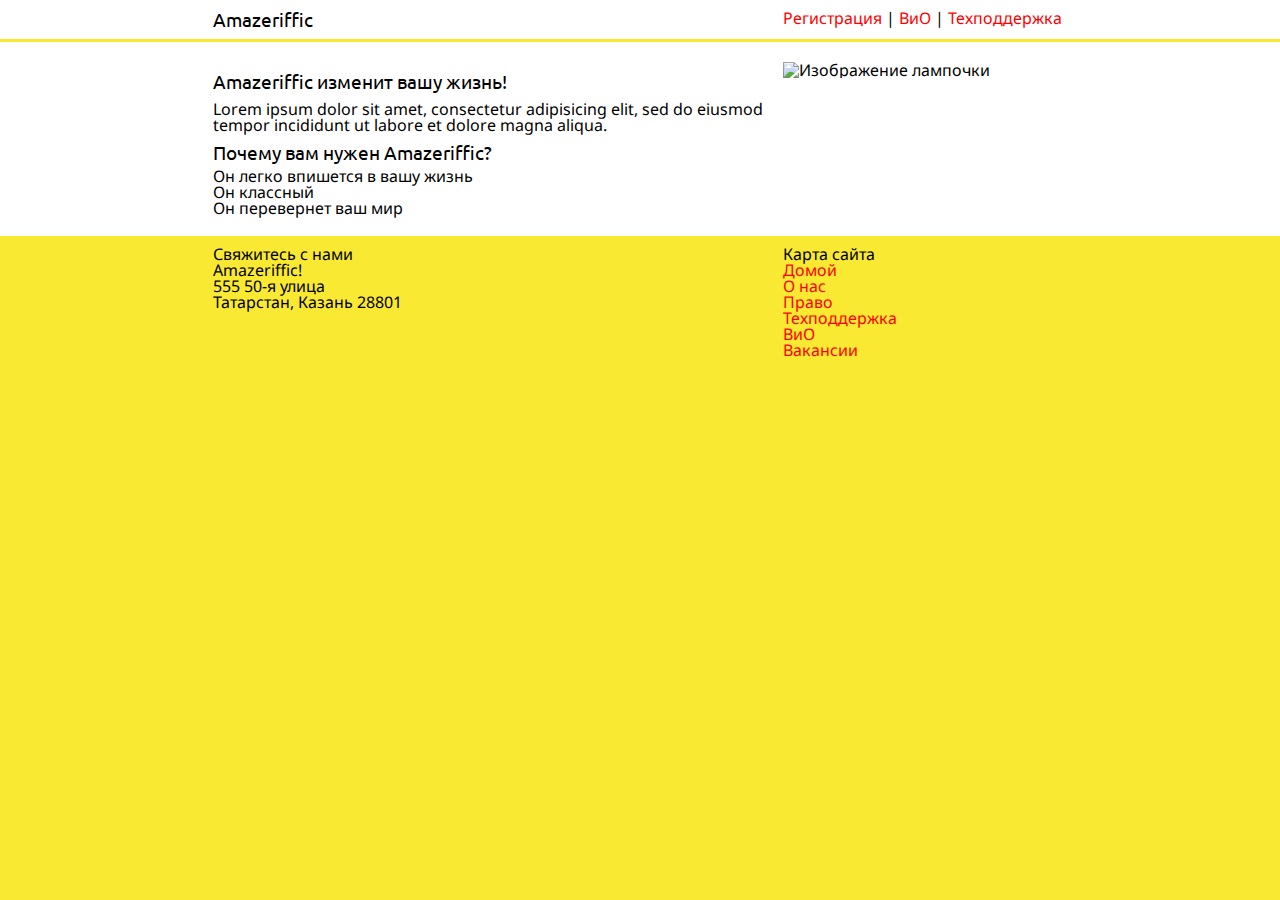
==== index.html @ db74bbd3 "Add reset.css and style.css, link in index.html" ====
<!doctype html>
<html>
	<head> 
		<title> Amazeriffic </title> 
		<link rel="stylesheet" type="text/css" href="reset.css"> 
		<link rel="stylesheet" type="text/css" href="style.css">
		<link rel="stylesheet" type="text/css" href="http://fonts.googleapis.com/css?family=Ubuntu&subset=latin,cyrillic">
		<link rel="stylesheet" type="text/css" href="http://fonts.googleapis.com/css?family=Droid+Sans&subset=latin,cyrillic" >
	</head>
	<body> 
		<header> 
			<div class="container">
				<h1> Amazeriffic </h1> 
				<nav> 
					<a href="#">Регистрация</a> | 
					<a href="faq.html">ВиО</a> | 
					<a href="#">Техподдержка</a> 
				</nav>
			</div>
		</header>
		<main>
			<div class="container">
				<div class="main_block">
					<h2>Amazeriffic изменит вашу жизнь!</h2> 
					<p>Lorem ipsum dolor sit amet, consectetur adipisicing elit, sed do eiusmod tempor  incididunt ut labore et dolore magna aliqua.</p> 
					<h3>Почему вам нужен Amazeriffic?</h3>
					<ul>
						<li>Он легко впишется в вашу жизнь</li> 
						<li>Он классный</li>
						<li>Он перевернет ваш мир</li>
					</ul> 
				</div>
				<div class="image">
					<img src="lightbulb.png" alt="Изображение лампочки">
				</div>
			</div>
		</main>
		<footer>
			<div class="container">
				<div class="contact"> 
					<h5>Свяжитесь с нами</h5> 
					<p>Amazeriffic!</p> 
					<p>555 50-я улица</p> 
					<p>Татарстан, Казань 28801</p> 
				</div>
				<div class="sitemap"> 
					<h5>Карта сайта</h5>
					<ul>
						<li><a href="index.html">Домой</a></li>
						<li><a href="#">О нас</a></li> 
						<li><a href="#">Право</a></li> 
						<li><a href="#">Техподдержка</a></li>
						<li><a href="faq.html">ВиО</a></li> 
						<li><a href="#">Вакансии</a></li> 
					</ul>
				</div>
			</div>
		</footer>
	</body>
</html>
---- style.css ----
body {
	background: #f9e933; 
	font-family: 'Droid sans';
	font-size: 100%;
}

a {
	text-decoration: none;
	color: red;
}

a:hover {
	text-decoration: underline;
	color: red;
}

h1, h2, h3, h4 {
	font-family: Ubuntu;
	font-size: 120%;
}

header, main, footer { 
	min-width: 855px;
}

header .container, main .container, footer .container { 
	max-width: 855px;
	margin: auto;
}

header { 
	background: white; 
	overflow: auto;
	margin-bottom: 3px;
	padding: 10px;
}
header h1 {
	float: left;
	width: 570px;
}
header nav {
	float: right;
	width: 285px;
}
main { 
	background: white; 
	overflow: auto;
	padding: 20px;
}
main .main_block {
	float: left;
	width: 570px;
}
main .image {
	float: right;	
	width: 285px;
}

main .faq {
	float: left;
	width: 855px;
}

main .faq p {
	margin-top: 5px;
	margin-bottom: 5px;
}

main h2 {
	font-size: 120%;
	margin-top: 10px;
	margin-bottom: 10px;
}

main h3 {
	margin-top: 10px;
	margin-bottom: 5px;	
}

footer {
	overflow: auto;
	padding: 10px;
}

footer .contact {
	float: left;
	width: 570px;
}
 
footer .sitemap {
	float: right;	
	width: 285px;
}
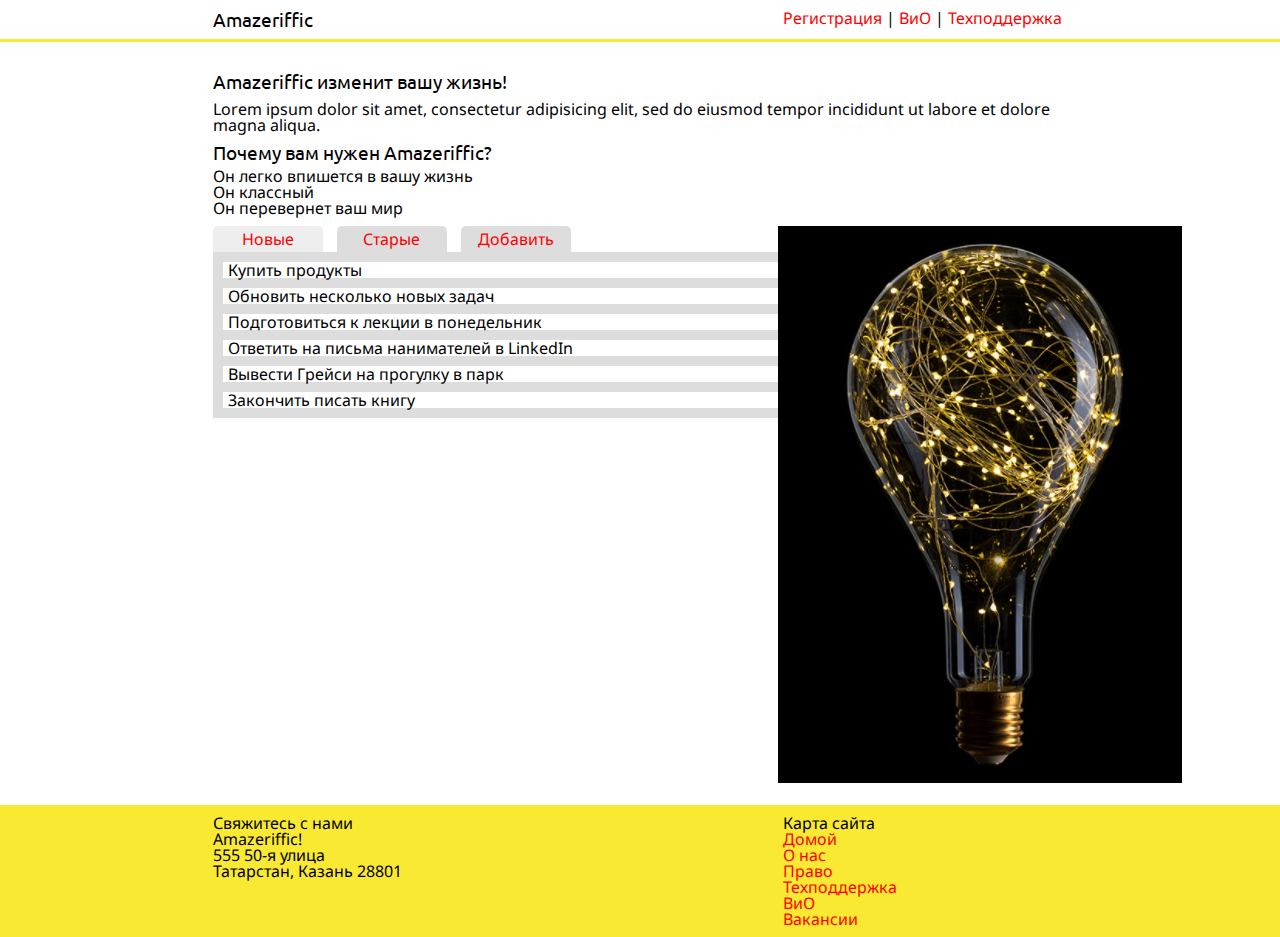
==== commit 8a2ce785: "Buttons" ====
--- a/index.html
+++ b/index.html
@@ -20,11 +20,11 @@
 		</header>
 		<main>
 			<div class="container">
-				<div class="main_block">
+				<div class="faq">
 					<h2>Amazeriffic изменит вашу жизнь!</h2> 
 					<p>Lorem ipsum dolor sit amet, consectetur adipisicing elit, sed do eiusmod tempor  incididunt ut labore et dolore magna aliqua.</p> 
 					<h3>Почему вам нужен Amazeriffic?</h3>
-					<ul>
+					<ul class="tops">
 						<li>Он легко впишется в вашу жизнь</li> 
 						<li>Он классный</li>
 						<li>Он перевернет ваш мир</li>
@@ -33,7 +33,21 @@
 				<div class="image">
 					<img src="lightbulb.png" alt="Изображение лампочки">
 				</div>
-			</div>
+				<div class="tabs">
+					<a href=""><span class="active">Новые</span></a>
+					<a href=""><span>Старые</span></a>
+					<a href=""><span>Добавить</span></a>
+				</span></a></div>
+				<div class="content">
+					<ul>
+						<li>Купить продукты</li>
+						<li>Обновить несколько новых задач</li>
+						<li>Подготовиться к лекции в понедельник</li>
+						<li>Ответить на письма нанимателей в LinkedIn</li>
+						<li>Вывести Грейси на прогулку в парк</li>
+						<li>Закончить писать книгу</li>
+					</ul>					
+				</div>
 		</main>
 		<footer>
 			<div class="container">
--- a/style.css
+++ b/style.css
@@ -53,7 +53,8 @@
 }
 main .image {
 	float: right;	
-	width: 285px;
+	width: 290px;
+
 }
 
 main .faq {
@@ -90,4 +91,36 @@
 footer .sitemap {
 	float: right;	
 	width: 285px;
-}+}
+
+.tabs a span {
+display: inline-block;
+border-radius: 5px 5px 0 0;
+width: 100px;
+margin-right: 10px;
+text-align: center;
+background: #ddd;
+padding: 5px;
+}
+
+.tabs a span.active {
+background: #eee;
+}
+
+.content {
+	background: white;
+	padding-bottom: 10px;
+}
+
+.content li{
+	list-style: none;
+	margin:  10px;
+	padding-left: 5px;
+	box-shadow: 0 0 0 10px #ddd;
+}
+
+.tops{
+	margin-bottom: 10px;
+}
+
+
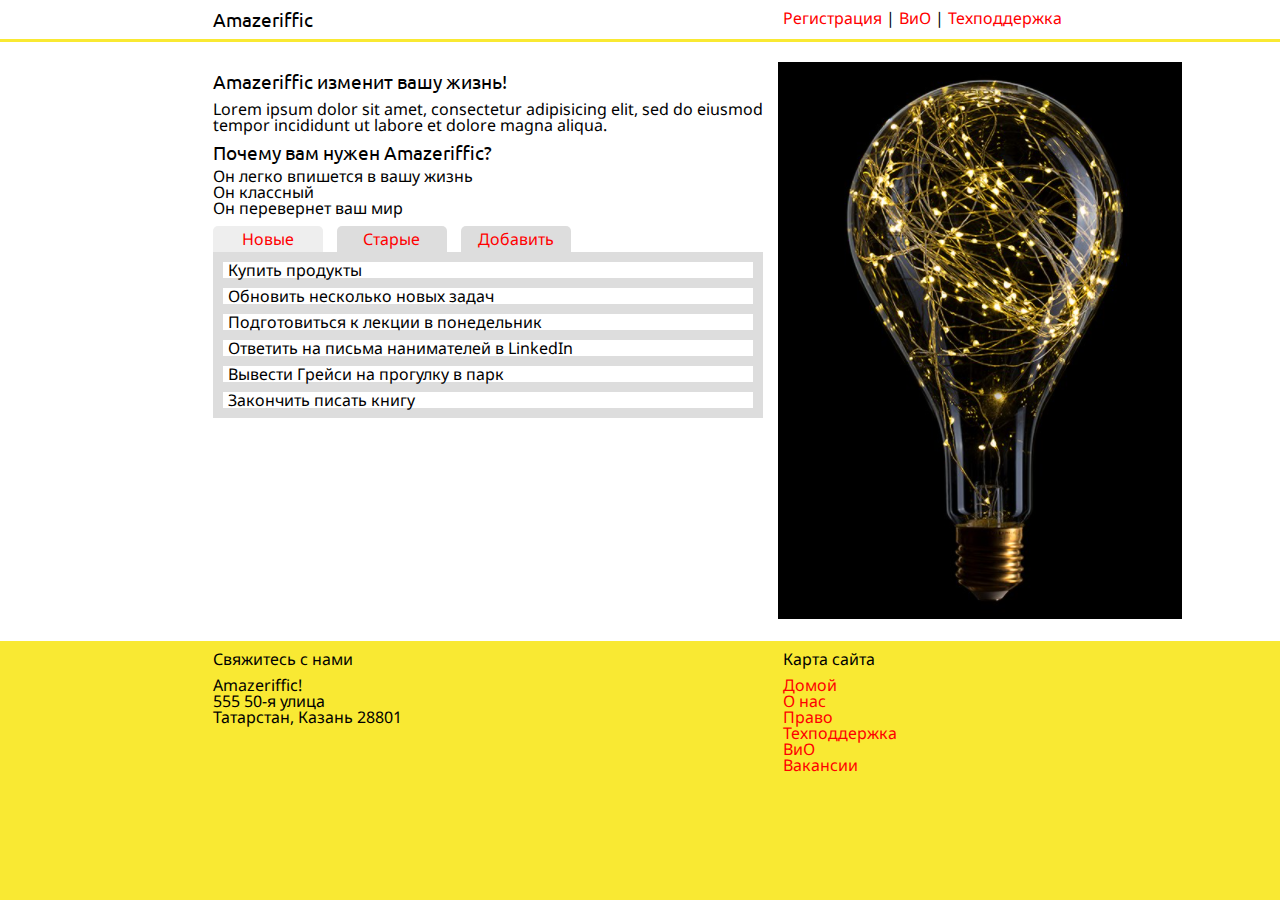
==== commit c2ad1638: "Alina" ====
--- a/index.html
+++ b/index.html
@@ -39,7 +39,7 @@
 					<a href=""><span>Добавить</span></a>
 				</span></a></div>
 				<div class="content">
-					<ul>
+					<ul class="lists">
 						<li>Купить продукты</li>
 						<li>Обновить несколько новых задач</li>
 						<li>Подготовиться к лекции в понедельник</li>
@@ -59,7 +59,7 @@
 				</div>
 				<div class="sitemap"> 
 					<h5>Карта сайта</h5>
-					<ul>
+					<ul class="info">
 						<li><a href="index.html">Домой</a></li>
 						<li><a href="#">О нас</a></li> 
 						<li><a href="#">Право</a></li> 
--- a/style.css
+++ b/style.css
@@ -33,6 +33,8 @@
 	overflow: auto;
 	margin-bottom: 3px;
 	padding: 10px;
+	transition: color 0.2s linear;
+
 }
 header h1 {
 	float: left;
@@ -123,4 +125,23 @@
 	margin-bottom: 10px;
 }
 
+.container .faq{
+	width: 550px;
+}
 
+.container .tabs{
+	width: 550px;
+}
+
+.container .content{
+	width: 550px;
+}
+
+.contact h5{
+    padding-bottom: 10px;
+}
+
+.sitemap h5{
+	padding-bottom: 10px;
+}
+
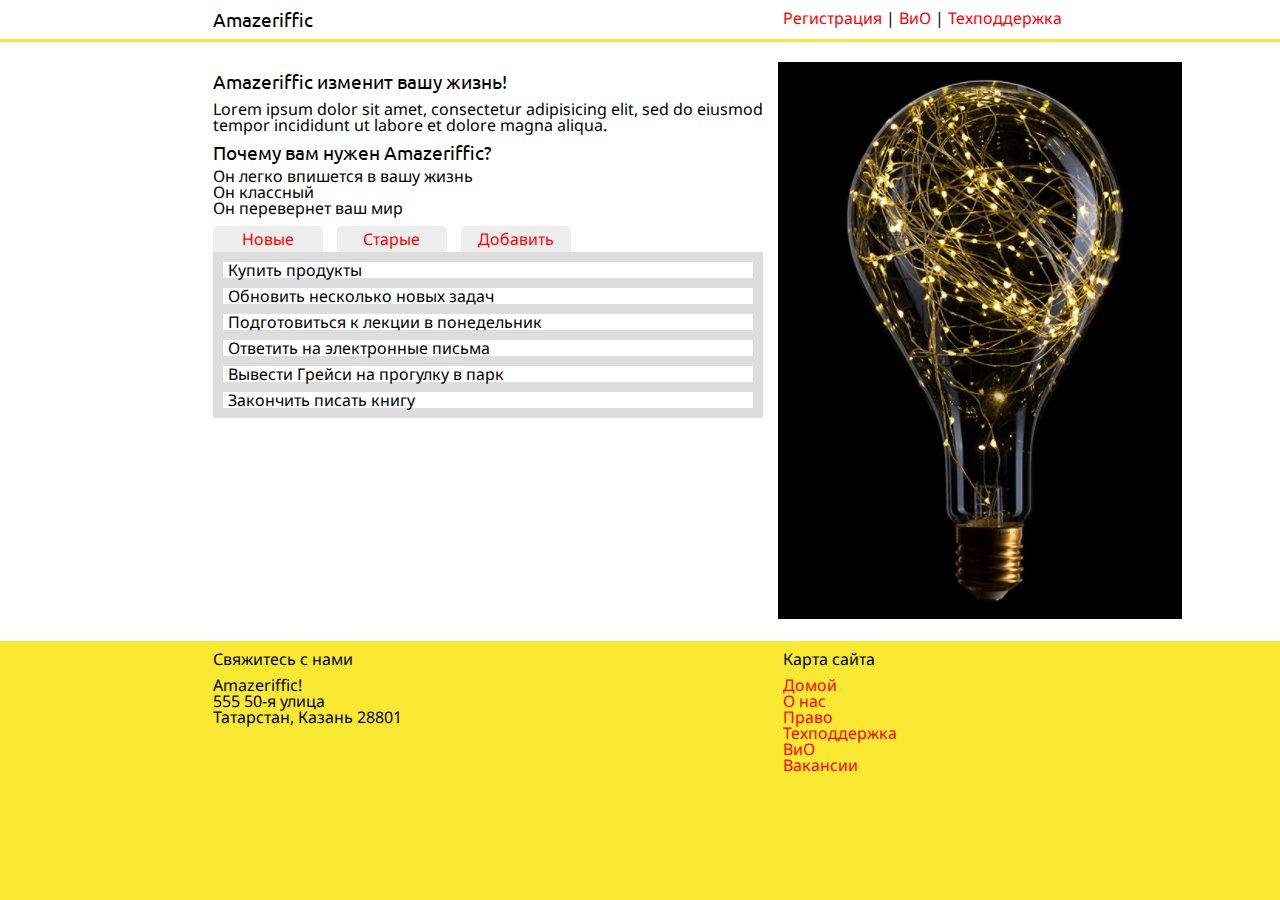
==== commit 1a0cce69: "Интерактивность вкладок" ====
--- a/index.html
+++ b/index.html
@@ -19,10 +19,12 @@
 			</div>
 		</header>
 		<main>
+			<script src="http://code.jquery.com/jquery-3.4.1.min.js"></script>
+			<script src="app.js"></script> 
 			<div class="container">
 				<div class="faq">
 					<h2>Amazeriffic изменит вашу жизнь!</h2> 
-					<p>Lorem ipsum dolor sit amet, consectetur adipisicing elit, sed do eiusmod tempor  incididunt ut labore et dolore magna aliqua.</p> 
+					<p>Lorem ipsum dolor sit amet, consectetur adipisicing elit, sed do eiusmod tempor  incididunt ut labore et dolore magna aliqua.</p>
 					<h3>Почему вам нужен Amazeriffic?</h3>
 					<ul class="tops">
 						<li>Он легко впишется в вашу жизнь</li> 
@@ -35,15 +37,15 @@
 				</div>
 				<div class="tabs">
 					<a href=""><span class="active">Новые</span></a>
-					<a href=""><span>Старые</span></a>
-					<a href=""><span>Добавить</span></a>
+					<a href=""><span class="active">Старые</span></a>
+					<a href=""><span class="active">Добавить</span></a>
 				</span></a></div>
 				<div class="content">
 					<ul class="lists">
 						<li>Купить продукты</li>
 						<li>Обновить несколько новых задач</li>
 						<li>Подготовиться к лекции в понедельник</li>
-						<li>Ответить на письма нанимателей в LinkedIn</li>
+						<li>Ответить на электронные письма</li>
 						<li>Вывести Грейси на прогулку в парк</li>
 						<li>Закончить писать книгу</li>
 					</ul>					
--- a/style.css
+++ b/style.css
@@ -3,6 +3,7 @@
 	font-family: 'Droid sans';
 	font-size: 100%;
 }
+
 
 a {
 	text-decoration: none;
@@ -49,10 +50,7 @@
 	overflow: auto;
 	padding: 20px;
 }
-main .main_block {
-	float: left;
-	width: 570px;
-}
+
 main .image {
 	float: right;	
 	width: 290px;
@@ -145,3 +143,27 @@
 	padding-bottom: 10px;
 }
 
+.content input {
+	width: 85%;
+	height: 36px;
+	margin: 10px;
+	font-family: Jura;
+	text-align: justify;
+	font-size:  24px;
+	box-shadow: 0 0 0 10px #ddd;
+}
+.content button {
+	height: 40px;
+	width: 11%;
+	min-width: 90px;
+	font-size: 16px;
+	margin:10px;
+	font-family: Ubuntu;
+	background: white;
+	box-shadow: 0 -3px 0 11px #ddd;
+}
+
+* {
+margin: 0;
+padding: 0;
+}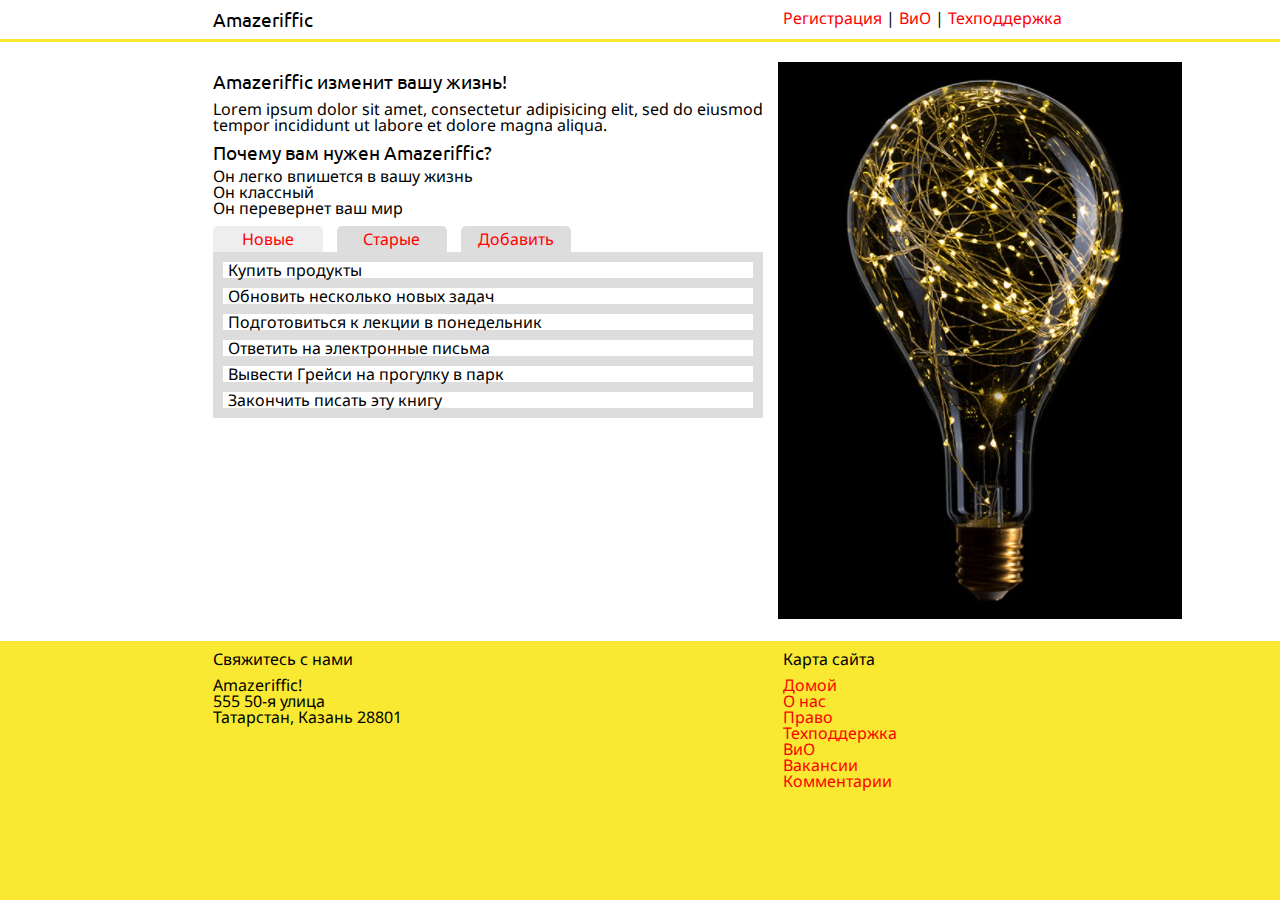
==== commit d9827456: "Comments" ====
--- a/index.html
+++ b/index.html
@@ -6,6 +6,7 @@
 		<link rel="stylesheet" type="text/css" href="style.css">
 		<link rel="stylesheet" type="text/css" href="http://fonts.googleapis.com/css?family=Ubuntu&subset=latin,cyrillic">
 		<link rel="stylesheet" type="text/css" href="http://fonts.googleapis.com/css?family=Droid+Sans&subset=latin,cyrillic" >
+
 	</head>
 	<body> 
 		<header> 
@@ -68,6 +69,7 @@
 						<li><a href="#">Техподдержка</a></li>
 						<li><a href="faq.html">ВиО</a></li> 
 						<li><a href="#">Вакансии</a></li> 
+						<li><a href="comments.html">Комментарии</a></li> 
 					</ul>
 				</div>
 			</div>
--- a/style.css
+++ b/style.css
@@ -166,4 +166,31 @@
 * {
 margin: 0;
 padding: 0;
-}+}
+
+.comments p:nth-child(even) {
+background: lavender;
+}
+.comments p:nth-child(odd) {
+background: gainsboro;
+}
+.comments p{
+border-radius: 30px;
+}
+
+.tocomment{
+	padding-left: 320px;
+}
+
+.comment-input{
+	width: 200px;
+	float: left;
+}
+
+.comments{
+	padding-left: 200px;
+	padding-top: 18px;
+	word-break:break-all;
+	width: 500px;
+}
+
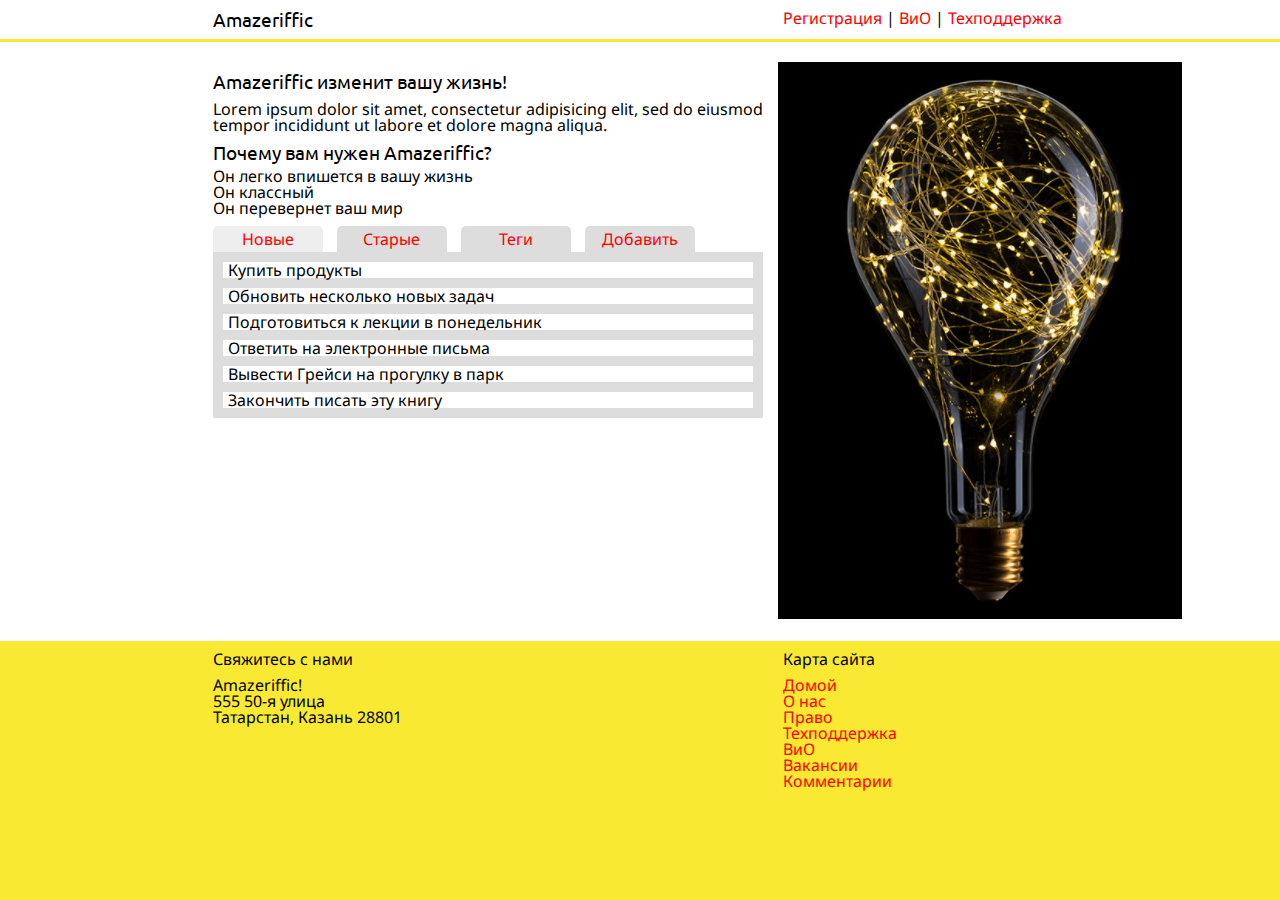
==== commit ee3c337a: "Добавление вкладки Теги" ====
--- a/index.html
+++ b/index.html
@@ -39,17 +39,11 @@
 				<div class="tabs">
 					<a href=""><span class="active">Новые</span></a>
 					<a href=""><span class="active">Старые</span></a>
+					<a href=""><span class="active">Теги</span></a>
 					<a href=""><span class="active">Добавить</span></a>
 				</span></a></div>
 				<div class="content">
-					<ul class="lists">
-						<li>Купить продукты</li>
-						<li>Обновить несколько новых задач</li>
-						<li>Подготовиться к лекции в понедельник</li>
-						<li>Ответить на электронные письма</li>
-						<li>Вывести Грейси на прогулку в парк</li>
-						<li>Закончить писать книгу</li>
-					</ul>					
+									
 				</div>
 		</main>
 		<footer>
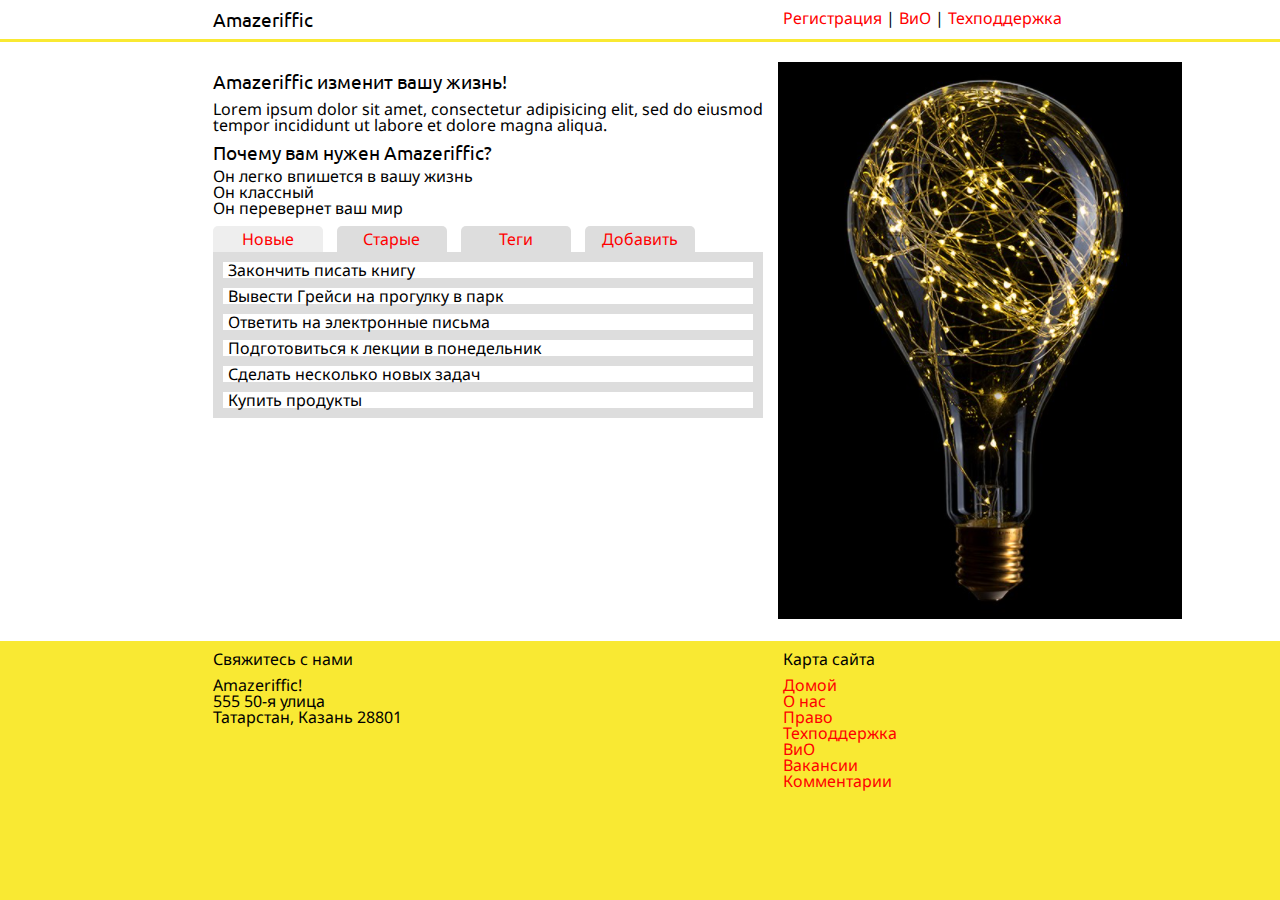
==== commit e498f564: "Вариант решения" ====
--- a/index.html
+++ b/index.html
@@ -6,7 +6,9 @@
 		<link rel="stylesheet" type="text/css" href="style.css">
 		<link rel="stylesheet" type="text/css" href="http://fonts.googleapis.com/css?family=Ubuntu&subset=latin,cyrillic">
 		<link rel="stylesheet" type="text/css" href="http://fonts.googleapis.com/css?family=Droid+Sans&subset=latin,cyrillic" >
-
+		<script src="http://code.jquery.com/jquery-3.4.1.min.js"></script>
+		<script src="app.js"></script> 
+		<!-- <script src="test.js"></script> -->
 	</head>
 	<body> 
 		<header> 
@@ -20,8 +22,6 @@
 			</div>
 		</header>
 		<main>
-			<script src="http://code.jquery.com/jquery-3.4.1.min.js"></script>
-			<script src="app.js"></script> 
 			<div class="container">
 				<div class="faq">
 					<h2>Amazeriffic изменит вашу жизнь!</h2> 
@@ -42,9 +42,8 @@
 					<a href=""><span class="active">Теги</span></a>
 					<a href=""><span class="active">Добавить</span></a>
 				</span></a></div>
-				<div class="content">
-									
-				</div>
+				<div class="content">					
+			</div>
 		</main>
 		<footer>
 			<div class="container">
